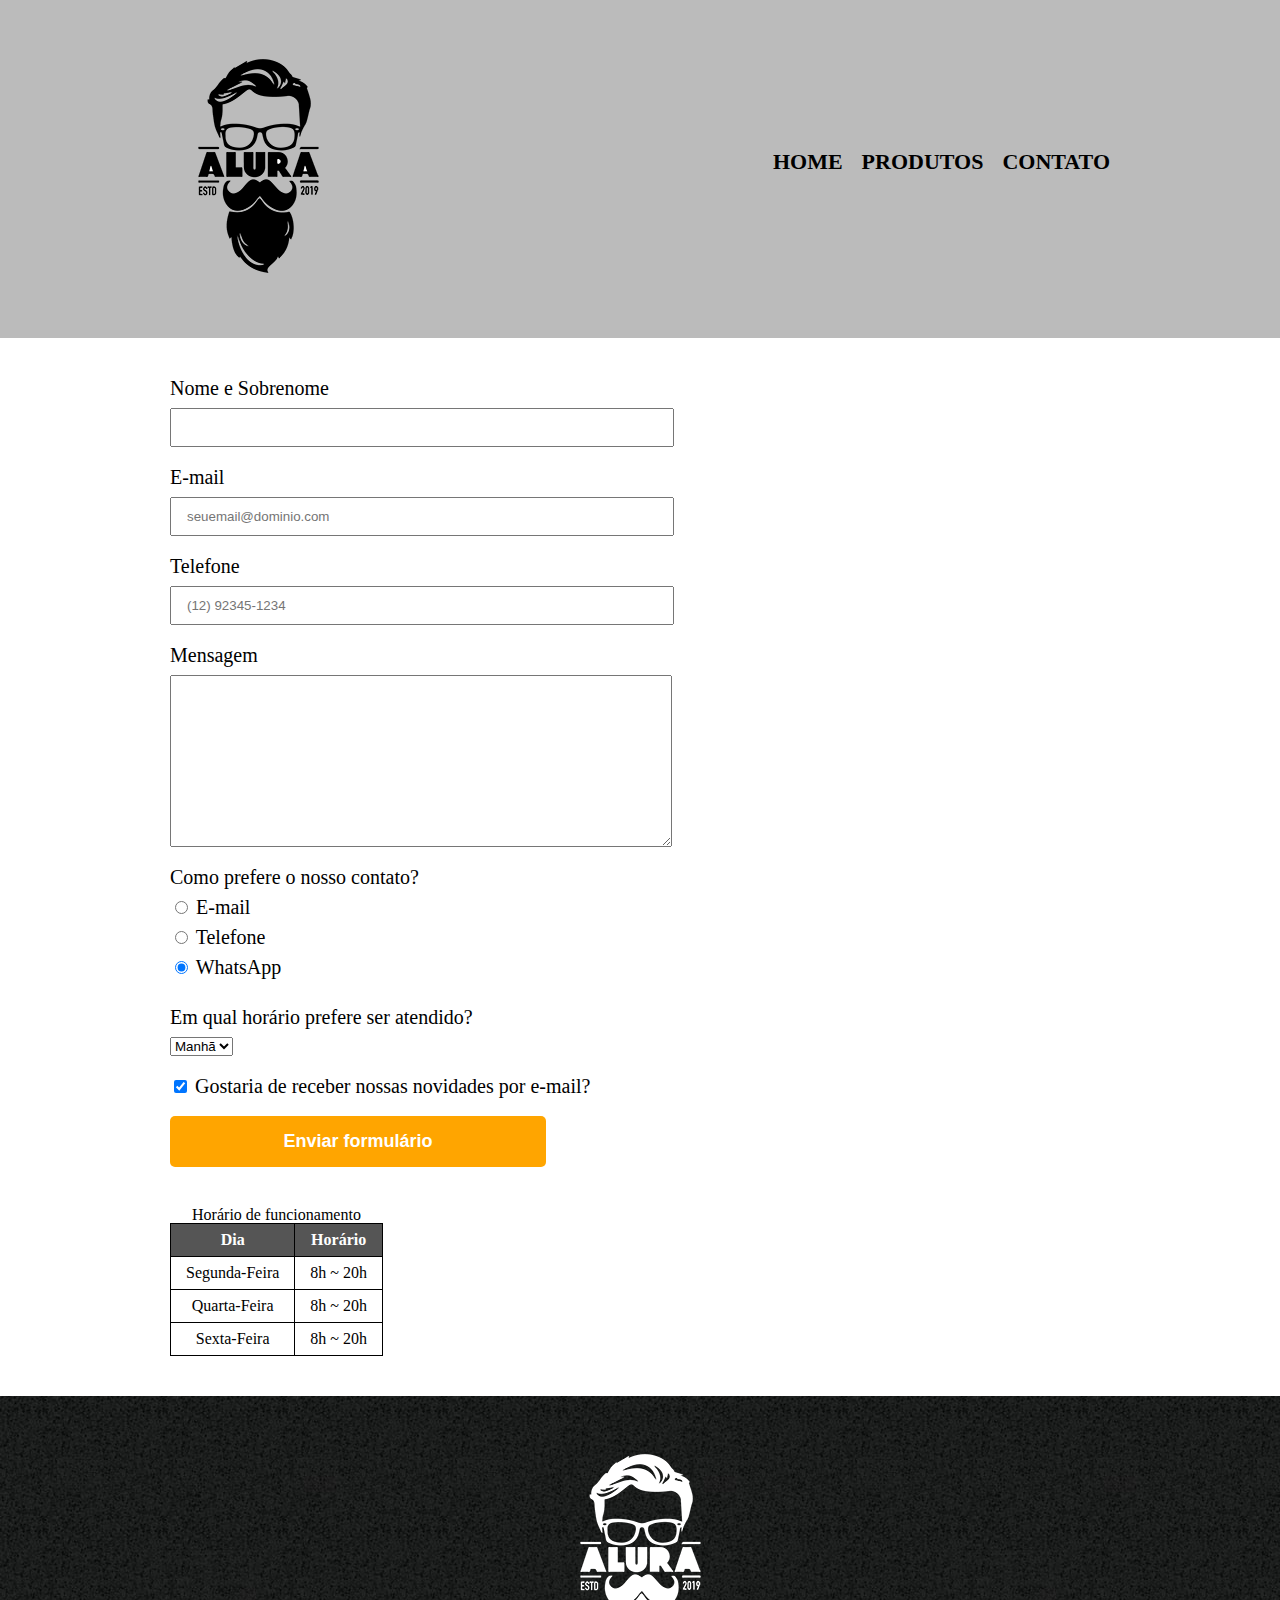
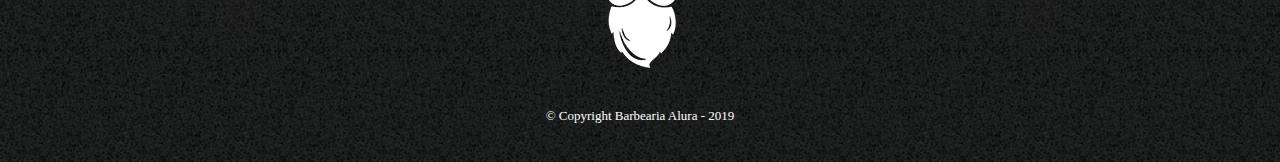
==== contato.html @ 92088498 "init" ====
<!DOCTYPE html>
<html lang="pt-br">
<head>
    <meta charset="UTF-8">
    <meta http-equiv="X-UA-Compatible" content="IE=edge">
    <meta name="viewport" content="width=device-width, initial-scale=1.0">
    <link rel="stylesheet" href="css/reset.css">
    <link rel="stylesheet" href="css/contato.css">
    <title>Contao - Barbearia Alura</title>
</head>
<body>
    <header>
        <div class="caixa">
            <h1><img src="images/logo.png" alt="logo"></h1>

            <nav>
                <ul>
                    <li><a href="index.html">Home</a></li>
                    <li><a href="produtos.html">Produtos</a></li>
                    <li><a href="contato.html">Contato</a></li>
                </ul>
            </nav>
        </div>
    </header>

    <main>
        <form action="">
            <label for="nomesobrenome">Nome e Sobrenome</label>
            <input class="input-padrao" type="text" id="nomesobrenome" required>

            <label for="email">E-mail</label>
            <input class="input-padrao" type="email" id="email" placeholder="seuemail@dominio.com" required>

            <label for="telefone">Telefone</label>
            <input class="input-padrao" type="tel" id="telefone" placeholder="(12) 92345-1234" required>

            <label for="mensagem">Mensagem</label>
            <textarea class="input-padrao" id="mensagem" cols="30" rows="10" required /></textarea>

            <fieldset>
                <legend>Como prefere o nosso contato?</legend>
                <label>
                    <input type="radio" name="contato" value="email" id="radio-email">
                    E-mail
                </label>
                
                <label>
                    <input type="radio" name="contato" value="telefone" id="radio-telefone">
                    Telefone
                </label>
                
                <label>
                    <input type="radio" name="contato" value="whatsapp" id="radio-whatsapp" checked>
                    WhatsApp
                </label>
            </fieldset>

            <fieldset class="select">
                <legend>Em qual horário prefere ser atendido?</legend>
                <select>
                    <option value="manhã">Manhã</option>
                    <option value="tarde">Tarde</option>
                    <option value="noite">Noite</option>
                </select>
            </fieldset>

            <label class="checkbox">
                <input type="checkbox" checked> Gostaria de receber nossas novidades por e-mail?
            </label>

            <input type="submit" value="Enviar formulário" class="enviar">
        </form>

        <table>
            <caption>Horário de funcionamento</caption>
            <thead>
                <tr>
                    <th>Dia</th>
                    <th>Horário</th>
                </tr>
            </thead>
            <tbody>
                <tr>
                    <td>Segunda-Feira</td>
                    <td>8h ~ 20h</td>
                </tr>
                <tr>
                    <td>Quarta-Feira</td>
                    <td>8h ~ 20h</td>
                </tr>
                <tr>
                    <td>Sexta-Feira</td>
                    <td>8h ~ 20h</td>
                </tr>
            </tbody>
        </table>
    </main>

    <footer>
        <img src="images/logo-branco.png" alt="logo de rodapé">
        <p class="copyright">&copy; Copyright Barbearia Alura - 2019</p>
    </footer>
</body>
</html>
---- css/contato.css ----
header {
    background: #bbbbbb;
    padding: 20px 0;
}

.caixa {
    position: relative;
    width: 940px;
    margin: 0 auto;
}

nav {
    position: absolute;
    top: 110px;
    right: 0;
}

nav li {
    display: inline-block;
    margin-left: 15px;
}

nav a {
    text-transform: uppercase;
    color: #000000;
    font-weight: bold;
    font-size: 22px;
    text-decoration: none;
}

nav a:hover {
    color: #C78C19;
    text-decoration: underline;
}

main {
    width: 940px;
    margin: 0 auto;
}

form {
    margin: 40px 0;
}

form label,
form legend {
    display: block;
    font-size: 20px;
    margin-bottom: 10px;
}

.input-padrao {
    display: block;
    margin-bottom: 20px;
    padding: 10px 15px;
    width: 50%;
}

.select {
    margin-top: 20px;
}

.checkbox {
    margin: 20px 0;
}

.enviar {
    width: 40%;
    padding: 15px 0;
    background: orange;
    color: white;
    font-weight: bold;
    font-size: 18px;
    border: none;
    border-radius: 5px;
    transition: 1s all;
    cursor: pointer;
}

.enviar:hover {
    background: darkorange;
    transform: scale(1.2);
}

table {
    margin: 20px 0 40px;
}

thead {
    background: #555555;
    color: #FFFFFF;
    font-weight: bold;
}

th, td {
    border: 1px solid #000000;
    padding: 8px 15px;
    text-align: center;
}

footer {
    text-align: center;
    background: url("/images/bg.jpg");
    padding: 40px 0;
}

.copyright {
    color: #fff;
    font-size: 13px;
    margin-top: 20px
}
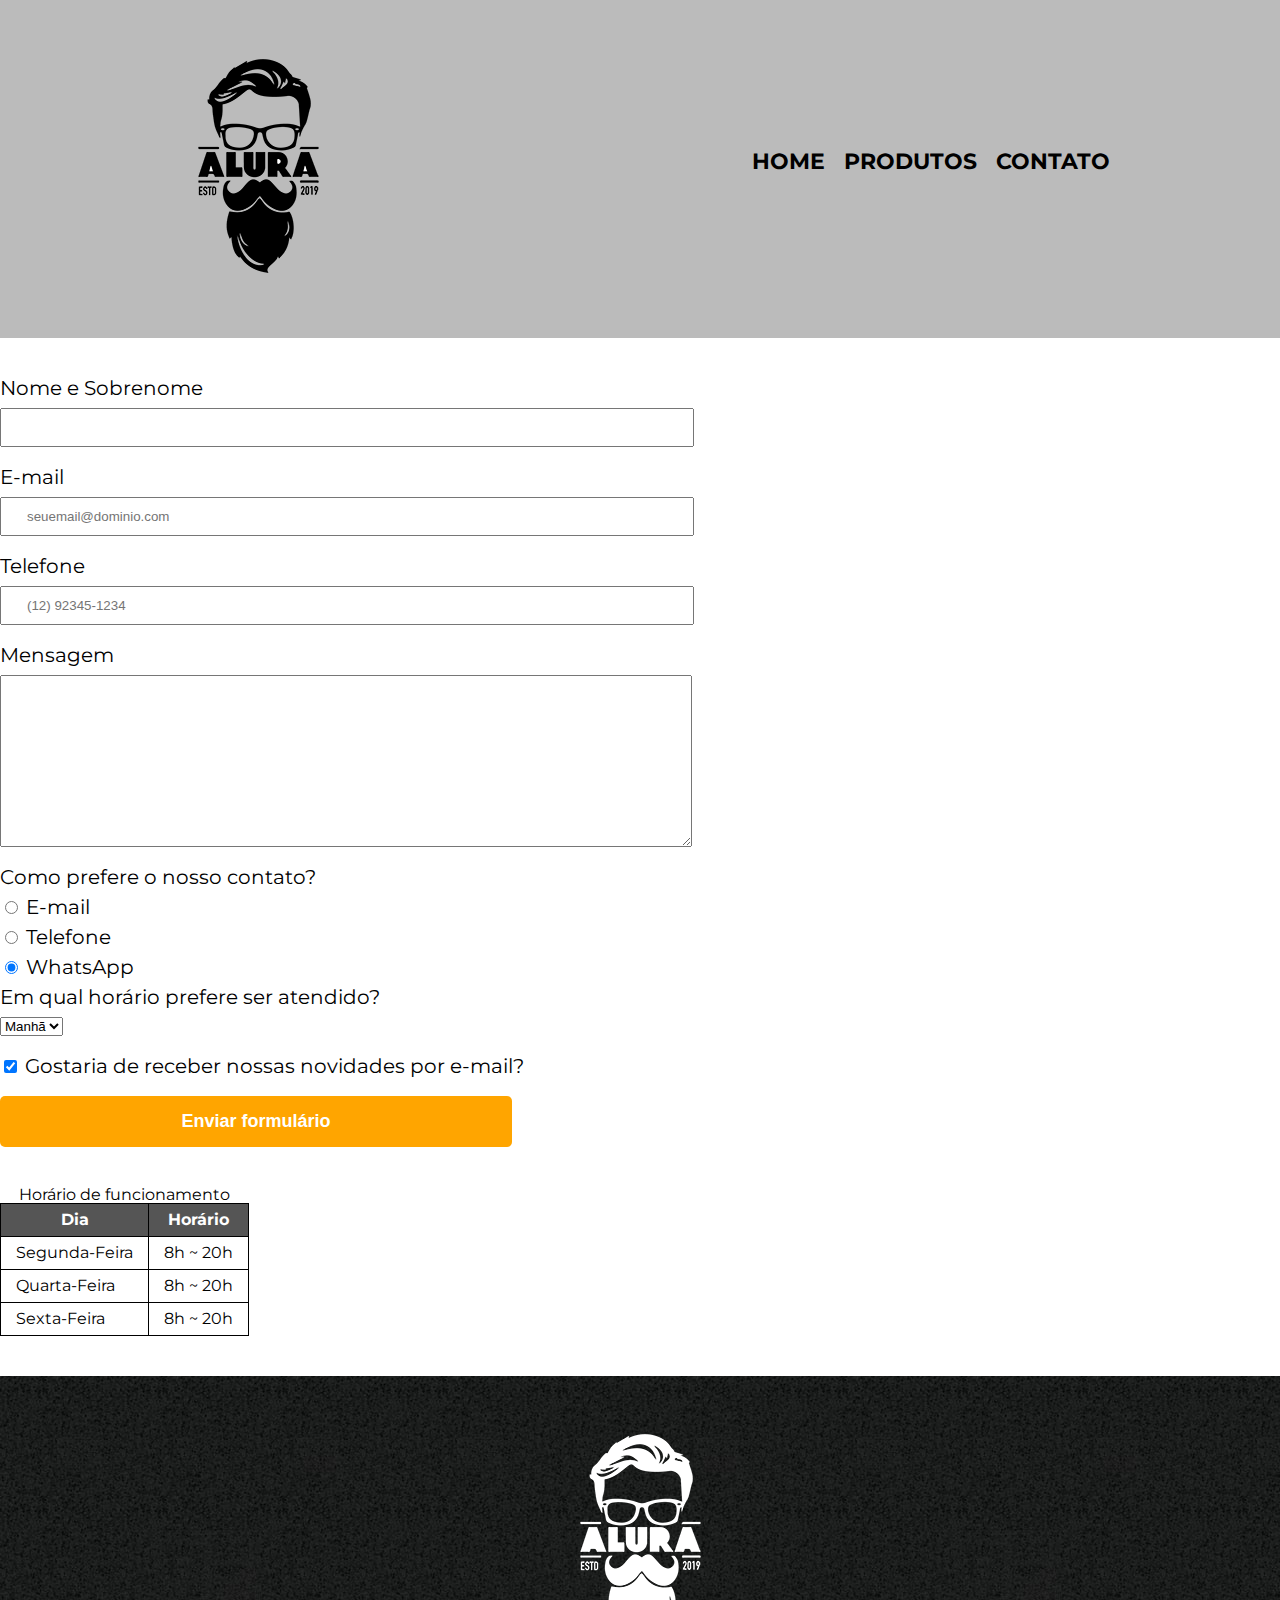
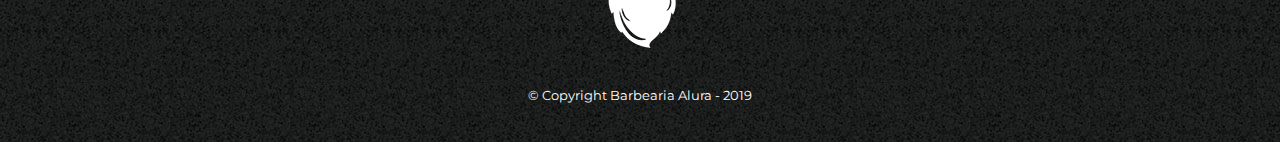
==== commit 1866104d: "feat: first page and mobile" ====
--- a/contato.html
+++ b/contato.html
@@ -4,8 +4,14 @@
     <meta charset="UTF-8">
     <meta http-equiv="X-UA-Compatible" content="IE=edge">
     <meta name="viewport" content="width=device-width, initial-scale=1.0">
+
     <link rel="stylesheet" href="css/reset.css">
-    <link rel="stylesheet" href="css/contato.css">
+    <link rel="stylesheet" href="css/style.css">
+
+    <link rel="preconnect" href="https://fonts.googleapis.com"> 
+    <link rel="preconnect" href="https://fonts.gstatic.com" crossorigin> 
+    <link href="https://fonts.googleapis.com/css2?family=Montserrat&display=swap" rel="stylesheet">
+
     <title>Contao - Barbearia Alura</title>
 </head>
 <body>
--- a/css/style.css
+++ b/css/style.css
@@ -0,0 +1,268 @@
+body {
+	font-family: 'Montserrat', sans-serif;
+}
+
+header {
+	background: #BBBBBB;
+	padding: 20px 0;
+}
+
+.caixa {
+	position: relative;
+	width: 940px;
+	margin: 0 auto;
+}
+
+nav {
+	position: absolute;
+	top: 110px;
+	right: 0;
+}
+
+nav li {
+	display: inline;
+	margin: 0 0 0 15px;
+}
+
+nav a {
+	text-transform: uppercase;
+	color: #000000;
+	font-weight: bold;
+	font-size: 22px;
+	text-decoration: none;
+}
+
+nav a:hover {
+	color: #C78C19;
+	text-decoration: underline;
+}
+
+.produtos {
+	width: 940px;
+	margin: 0 auto;
+	padding: 50px 0;
+}
+
+.produtos li {
+	display: inline-block;
+	text-align: center;
+	width: 30%;
+	vertical-align: top;
+	margin: 0 1.5%;
+	padding: 30px 20px;
+	box-sizing: border-box;
+	border: 2px solid #000000;
+	border-radius: 10px;
+}
+
+.produtos li:hover {
+	border-color: #C78C19;
+}
+
+.produtos li:active {
+	border-color: #088C19;	
+}
+
+.produtos li:hover h2 {
+	font-size: 34px;
+}
+
+.produtos h2 {
+	font-size: 30px;
+	font-weight: bold;
+}
+
+.produto-descricao {
+	font-size: 18px;
+}
+
+.produto-preco {
+	font-size: 22px;
+	font-weight: bold;
+	margin-top: 10px;
+}
+
+footer {
+	text-align: center;
+	background: url("/images/bg.jpg");
+	padding: 40px 0;
+}
+
+.copyright {
+	color: #FFFFFF;
+	font-size: 13px;
+	margin: 20px 0 0;
+}
+
+form {
+	margin: 40px 0;
+}
+
+form label, form legend {
+	display:block;
+	font-size: 20px;
+	margin: 0 0 10px;
+}
+
+.input-padrao {
+	display: block;
+	margin: 0 0 20px;
+	padding: 10px 25px;
+	width: 50%;
+}
+
+.checkbox {
+	margin: 20px 0;
+}
+
+.enviar {
+	width:40%;
+	padding: 15px 0;
+	background: orange;
+	color: white;
+	font-weight: bold;
+	font-size: 18px;
+	border: none;
+	border-radius: 5px;
+	transition: 1s all;
+	cursor: pointer;
+}
+
+.enviar:hover {
+	background: darkorange;
+	transform: scale(1.2);
+}
+
+table {
+	margin: 20px 0 40px;
+}
+
+thead {
+	background: #555555;
+	color: white;
+	font-weight: bold;
+}
+
+td, th {
+	border: 1px solid #000000;
+	padding: 8px 15px;
+}
+
+/* css da página inicial */
+.banner {
+	width:100%;
+}
+
+.titulo-principal {
+	text-align: center;
+	font-size: 2em;
+	margin: 0 0 1em;
+	clear: left;
+}
+
+.principal {
+	padding: 3em 0;
+	background-color: #FEFEFE;
+	width: 940px;
+	margin: 0 auto;
+}
+
+.principal p {
+	margin: 0 0 1em;
+}
+
+.principal strong {
+	font-weight: bold;
+}
+
+.principal em {
+	font-style: italic;
+}
+
+.utensilios {
+	width: 120px;
+	float: left;
+	margin: 0 20px 20px 0;
+}
+
+.mapa {
+	padding: 3em 0;
+	background: linear-gradient(#FEFEFE, #888888);
+}
+
+.mapa-conteudo {
+	width: 940px;
+	margin: 0 auto;
+}
+
+.mapa p {
+	margin: 0 0 2em;
+	text-align: center;
+}
+
+.beneficios {
+	padding: 3em 0;
+	background-color: #888888;
+}
+
+.conteudo-beneficios {
+	width: 640px;
+	margin: 0 auto;
+}
+
+.lista-beneficios {
+	width: 40%;
+	display: inline-block;
+	vertical-align: top;
+}
+
+.itens {
+	line-height: 1.5;
+}
+
+.itens:before {
+	content: "★ "
+}
+
+.itens:first-child {
+	font-weight: bold;
+}
+
+.imagem-beneficios {
+	width: 60%;
+	box-shadow: 10px 10px 10px 0 #000000;
+}
+
+.video {
+	width: 560px;
+	margin: 2em auto;
+}
+
+@media (max-width: 480px) {
+	.caixa, .principal, .mapa-conteudo, .conteudo-beneficios, .video {
+		width: auto;
+	}
+	h1 {
+		text-align: center;
+	}
+	nav {
+		position: static;
+	}
+	nav li {
+		margin: 0 1%;
+	}
+	.lista-beneficios, .imagem-beneficios {
+		width: 100%;
+	}
+	.produtos {
+		width: auto;
+	}
+	.produtos li {
+		display: block;
+		width: 90%;
+		margin: 0 auto;
+	}
+	.produtos li:not(:last-child) {
+		margin-bottom: 20px;
+	}
+}
